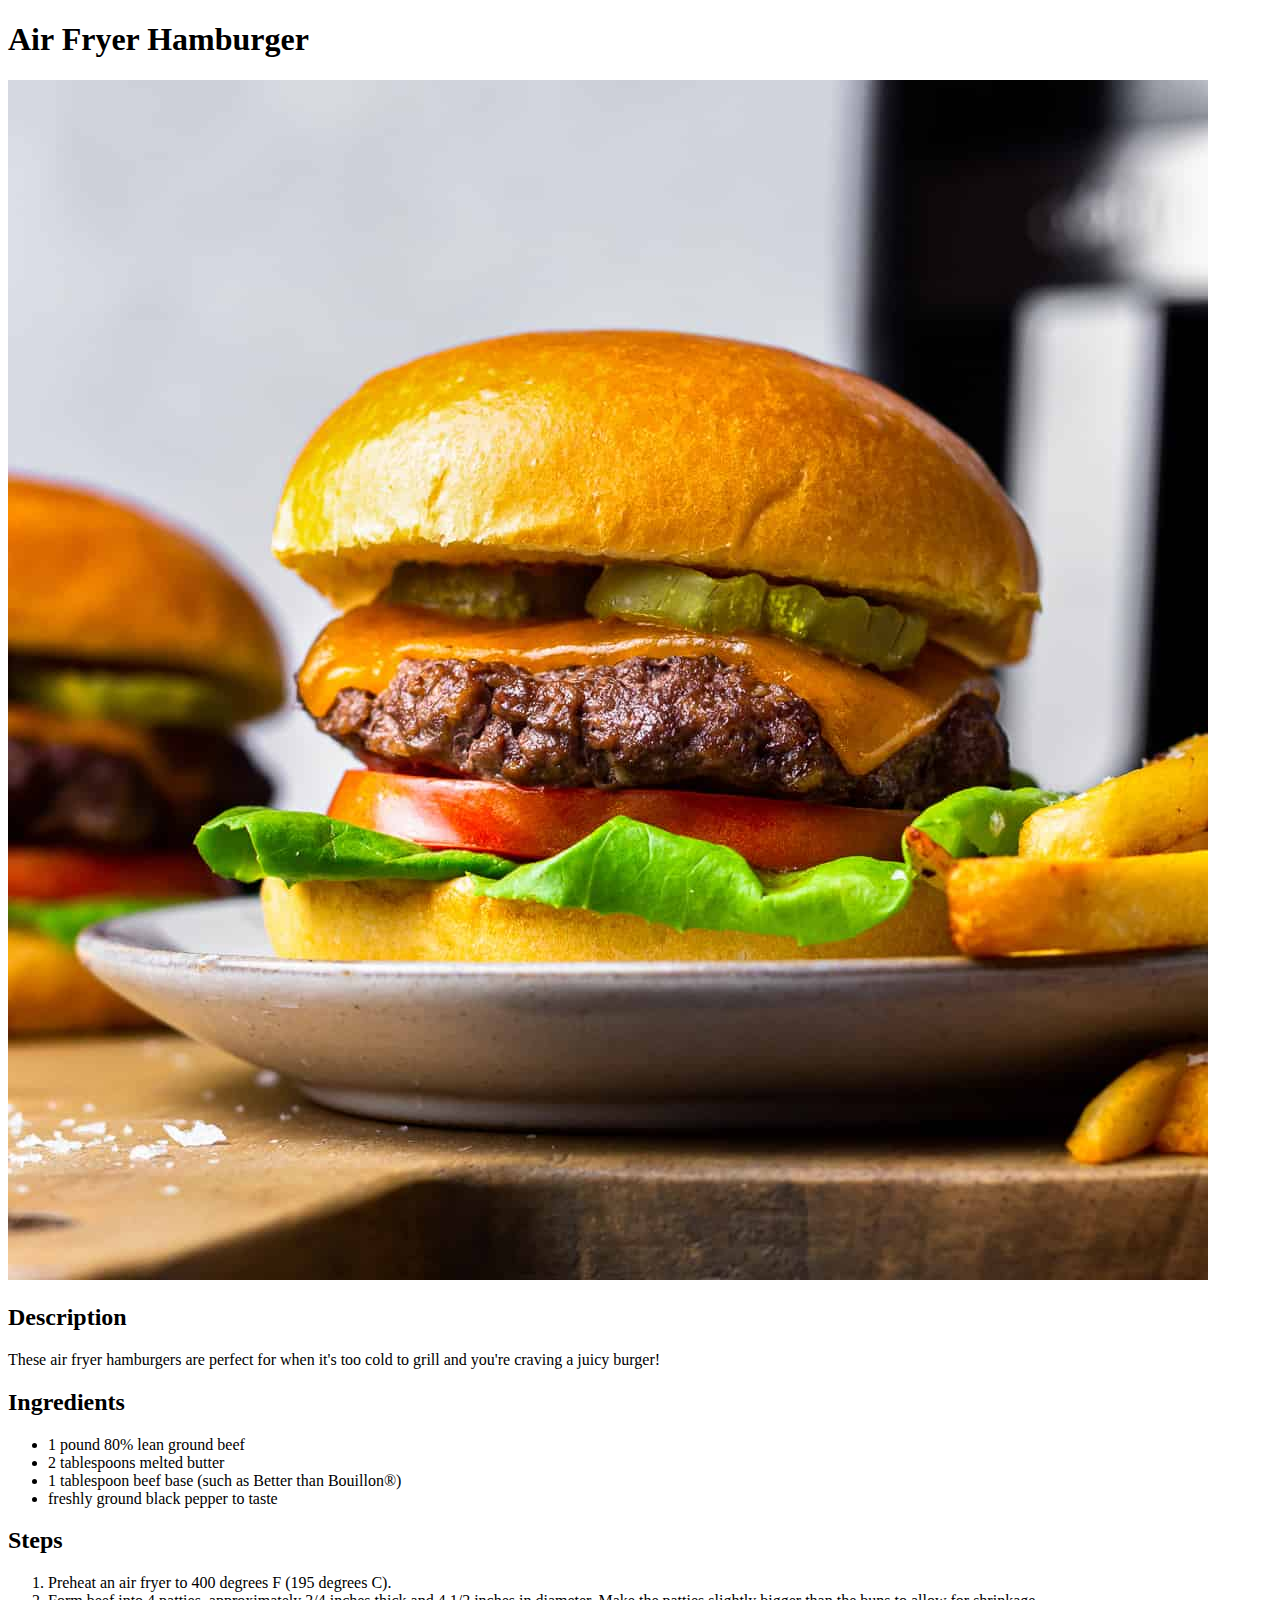
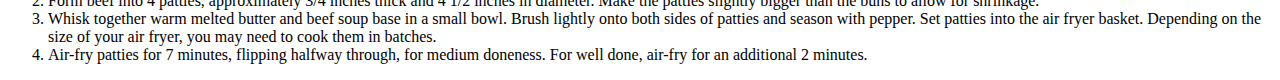
==== recipes/hamburger.html @ 6dec3953 "Project: Recipes done" ====
<!DOCTYPE html>
<html lang="en">
<head>
    <meta charset="UTF-8">
    <meta name="viewport" content="width=device-width, initial-scale=1.0">
    <title>Document</title>
</head>
<body>
    <h1>Air Fryer Hamburger</h1>
    <img src="img/hamburger.jpg" alt="Hamburger">
    <h2>Description</h2>
    <p>These air fryer hamburgers are perfect for when it's too cold to grill and you're craving a juicy burger!</p>
    <h2>Ingredients</h2>
    <ul>
        <li>1 pound 80% lean ground beef</li>
        <li>2 tablespoons melted butter</li>
        <li>1 tablespoon beef base (such as Better than Bouillon®)</li>
        <li>freshly ground black pepper to taste</li>
    </ul>
    <h2>Steps</h2>
    <ol>
        <li>Preheat an air fryer to 400 degrees F (195 degrees C).</li>
        <li>Form beef into 4 patties, approximately 3/4 inches thick and 4 1/2 inches in diameter. Make the patties slightly bigger than the buns to allow for shrinkage.</li>
        <li>Whisk together warm melted butter and beef soup base in a small bowl. Brush lightly onto both sides of patties and season with pepper. Set patties into the air fryer basket. Depending on the size of your air fryer, you may need to cook them in batches.</li>
        <li>Air-fry patties for 7 minutes, flipping halfway through, for medium doneness. For well done, air-fry for an additional 2 minutes.</li>
    </ol>
</body>
</html>
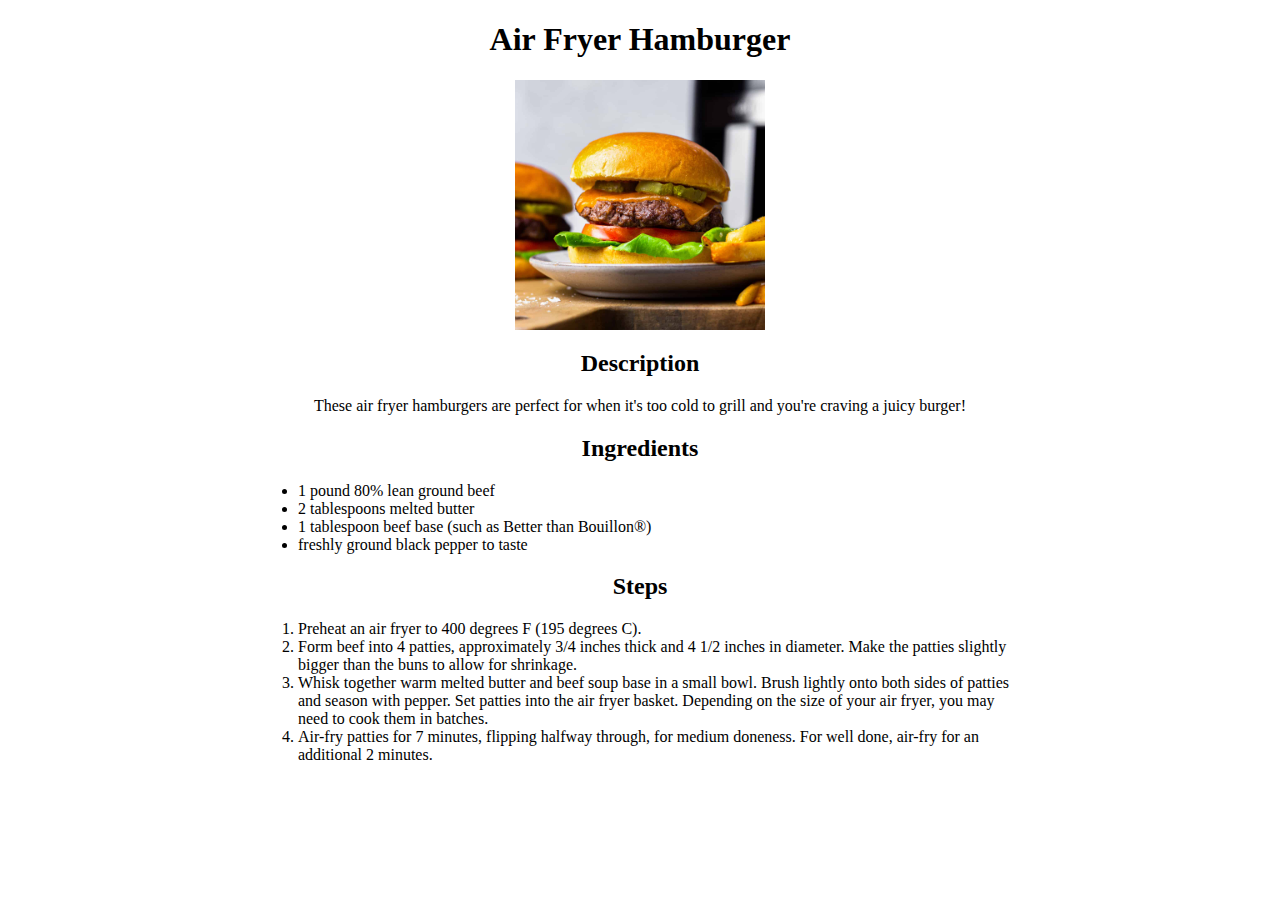
==== commit 5f5bfdc0: "simple css added" ====
--- a/recipes/hamburger.html
+++ b/recipes/hamburger.html
@@ -4,10 +4,11 @@
     <meta charset="UTF-8">
     <meta name="viewport" content="width=device-width, initial-scale=1.0">
     <title>Document</title>
+    <link rel="stylesheet" href="style.css">
 </head>
 <body>
     <h1>Air Fryer Hamburger</h1>
-    <img src="img/hamburger.jpg" alt="Hamburger">
+    <img src="img/hamburger.jpg" alt="Hamburger" width="250px">
     <h2>Description</h2>
     <p>These air fryer hamburgers are perfect for when it's too cold to grill and you're craving a juicy burger!</p>
     <h2>Ingredients</h2>
@@ -25,4 +26,6 @@
         <li>Air-fry patties for 7 minutes, flipping halfway through, for medium doneness. For well done, air-fry for an additional 2 minutes.</li>
     </ol>
 </body>
-</html>+</html>
+
+<!--https://www.allrecipes.com/recipe/286357/air-fryer-hamburger-patties/-->--- a/recipes/style.css
+++ b/recipes/style.css
@@ -0,0 +1,13 @@
+h1, h2, p {
+    text-align: center;
+}
+
+img {
+    display: block;
+    margin-left: auto;
+    margin-right: auto;
+}
+
+ul, ol {
+    margin: 0 250px;
+}